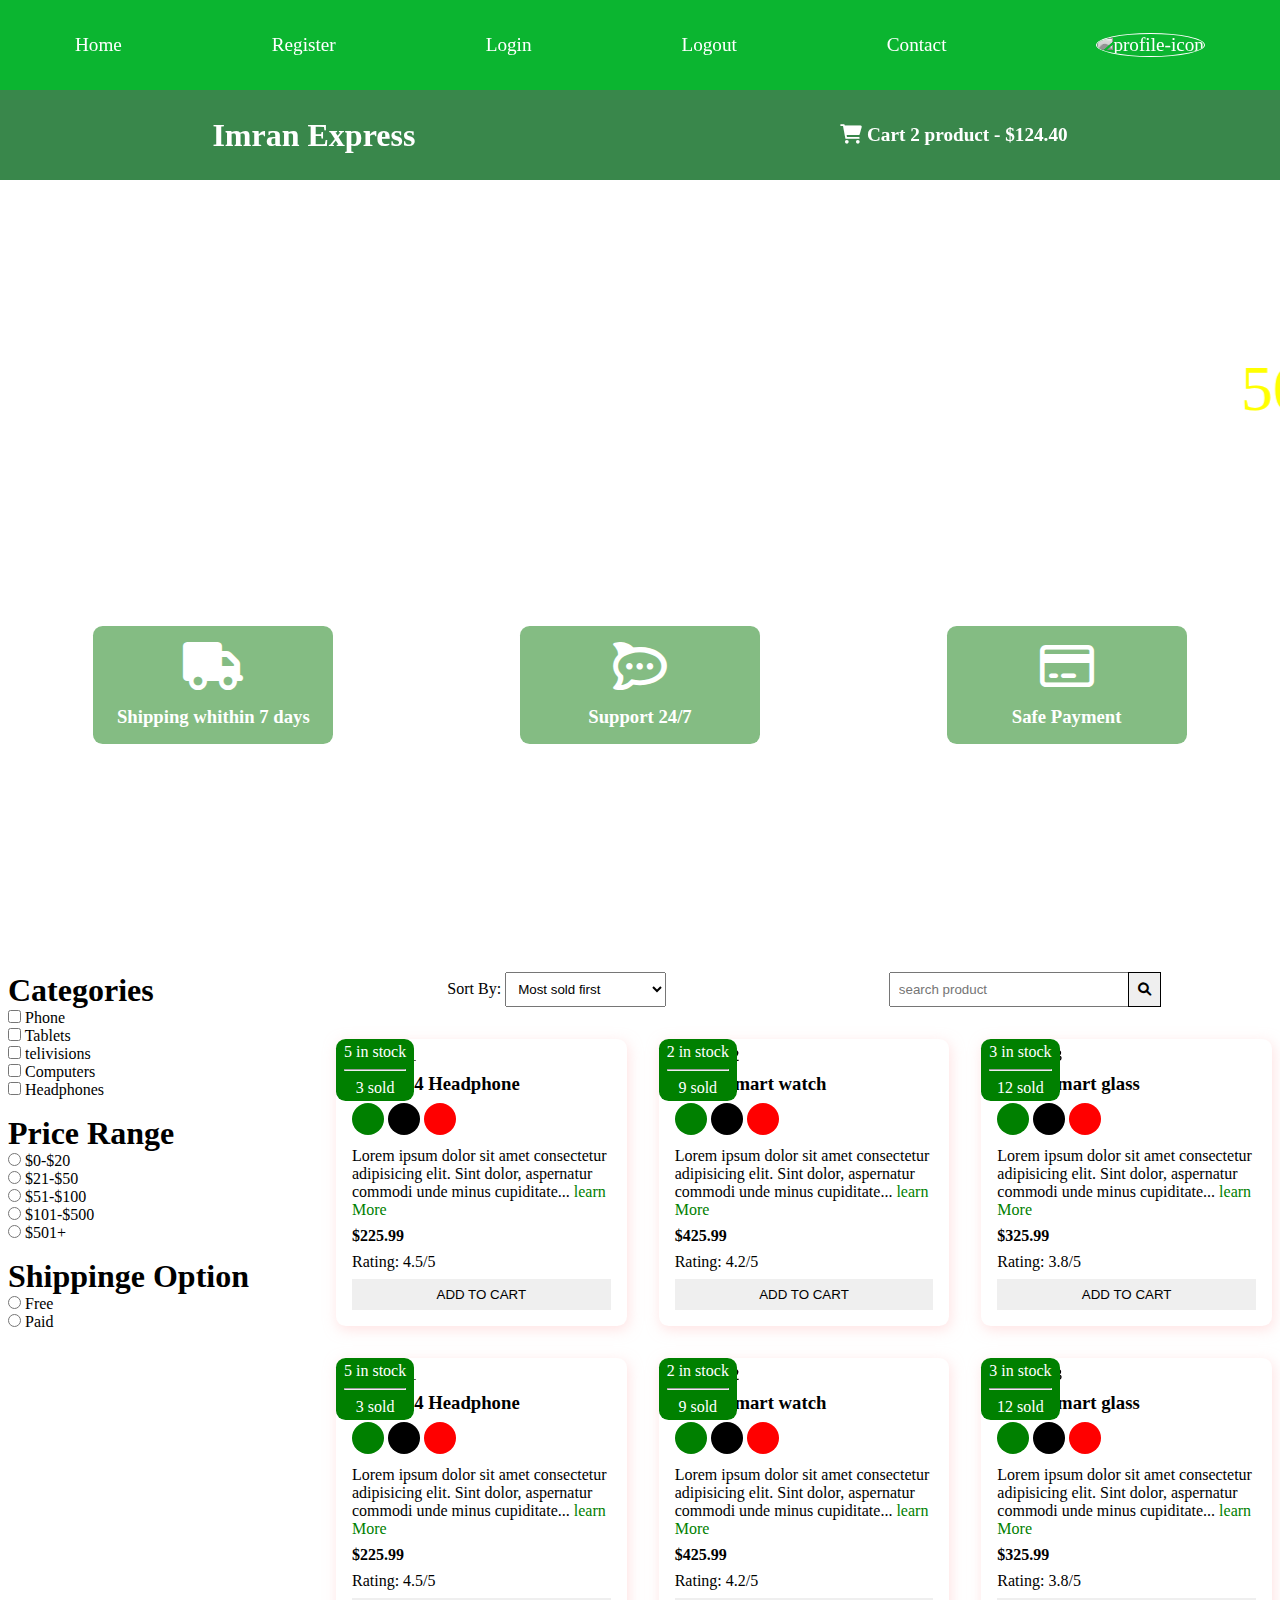
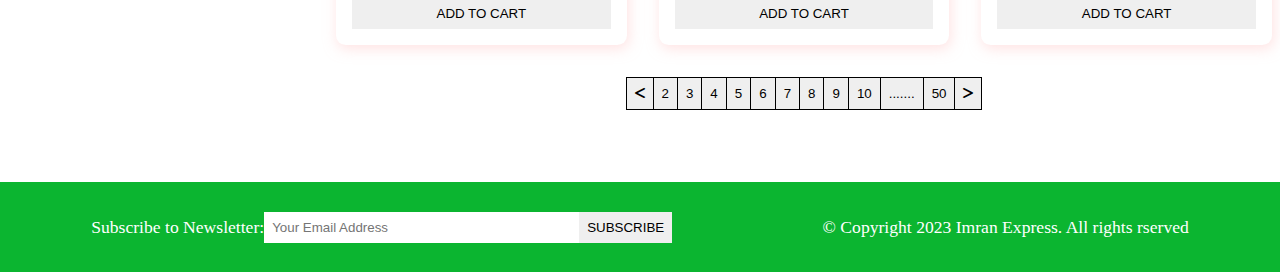
==== index.html @ 1749a285 "Add files via upload" ====
<!DOCTYPE html>
<html lang="en">
<head>
    <meta charset="UTF-8">
    <meta name="viewport" content="width=device-width, initial-scale=1.0">
    <meta name="description" content="this is an Ecommerce project for making Imran express">
    <title>Ecommerce-project</title>
    <!--for font awesome cdn -->
    <link rel="stylesheet" href="https://cdnjs.cloudflare.com/ajax/libs/font-awesome/6.0.0/css/all.min.css" integrity="sha512-9usAa10IRO0HhonpyAIVpjrylPvoDwiPUiKdWk5t3PyolY1cOd4DSE0Ga+ri4AuTroPR5aQvXU9xC6qOPnzFeg==" crossorigin="anonymous" referrerpolicy="no-referrer" />

    <link rel="stylesheet" href="style.css">
</head>
<body>
   <!-- navbar starts here -->
   <i class="fas fa-bars fa-2x"
    id="menu-icon"></i>
   <nav id="menu" class="hidden">
     <ul class="nav-upper flex-space-around">
        <li class="nav__list">
            <a href="indext.html" 
            class="nav__link">Home</a>
        </li>
        <li class="nav__list">
            <a href="register.html" 
            class="nav__link">Register</a>
        </li>
        <li class="nav__list">
            <a href="login.html" 
            class="nav__link">Login</a>
        </li>
        <li class="nav__list">
            <a href="indext.html" 
            class="nav__link">Logout</a>
        </li>
        <li class="nav__list">
            <a href="contact.html" 
            class="nav__link">Contact</a>
        </li>
        <li class="nav__list">
            <a href="profile.html" 
                 class="nav__link">
                 <img class="profile-icon" src="image/profile.jpg" 
                 alt="profile-icon">
             </a>
        </li>
     </ul>
     <ul class="nav-lower flex-space-around">
        <li class="nav__list">
          <a href="indext.html" class="nav__brand 
          nav__link">Imran Express</a>
        </li>
        <li class="nav__list">
            <a href="card.html" class="nav__link">
                <span><i class="fa-solid fa-cart-shopping"></i> </span>
                Cart 2 product - $124.40
            </a>
        </li>
     </ul>
   </nav>
   <!-- navbar ends here -->

   <!-- header starts here -->
   <header class="header">
    <div class="banner flex-space-around">
        <marquee class="banner__title" behavior=""direction="">50% Sales going on</marquee>
        <div class="features flex-space-around">
            <article class="feature flex-center">
              <i class="fa-solid fa-truck feature__icon"></i>
              <h3>Shipping whithin 7 days </h3>
            </article>
            <article class="feature flex-center">
                <i class="fa-brands fa-rocketchat feature__icon"></i>
                <h3>Support 24/7 </h3>
              </article>
              <article class="feature flex-center">
                <i class="fa-regular fa-credit-card feature__icon"></i>
                <h3>Safe Payment </h3>
              </article>
        </div>  
    </div>
   </header>

   <!-- header ends here -->

   <main class="flex-center">
    <div class="sidebar">
        <section class="categories-section">
            <h3 class="section-title">Categories</h3>
            <ul class="list">
                <li class="list__item">
                    <label for="phone">
                        <input 
                        type="checkbox"
                        name="phone"
                        id="phone" 
                        value="phone">
                        Phone
                    </label>
                </li>
                 <li class="list__item">
                    <label for="tablets">
                        <input type="checkbox"
                        name="tablets"
                        id="tablets"
                         value="tablets">
                        Tablets
                    </label>
                </li>
                <li class="list__item">
                    <label for="telivisions">
                        <input type="checkbox"
                        name="telivisions"
                        id="telivisions"
                         value="telivisions">
                        telivisions
                    </label>
                </li>
                <li class="list__item">
                    <label for="computers">
                        <input type="checkbox"
                        name="computers"
                        id="computers"
                         value="computers">
                        Computers
                    </label>
                </li>
                <li class="list__item">
                    <label for="headphones">
                        <input type="checkbox"
                        name="headphones"
                        id="headphones"
                         value="headphones">
                        Headphones
                    </label>
                </li>
            </ul>
        </section>
        <section class="price-section">
            <h3 class="section-title">Price Range</h3>
            <ul class="list">
                <li class="list__item">
                    <label for="price1">
                        <input 
                        type="radio"
                        name="price1"
                        id="price1" 
                        value="[0,20]">
                        $0-$20
                    </label>
                </li>
                <li class="list__item">
                    <label for="price2">
                        <input 
                        type="radio"
                        name="price2"
                        id="price2" 
                        value="[21,50]">
                        $21-$50
                    </label>
                </li>
                <li class="list__item">
                    <label for="price3">
                        <input 
                        type="radio"
                        name="price3"
                        id="price3" 
                        value="[51,100]">
                        $51-$100
                    </label>
                </li>
                <li class="list__item">
                    <label for="price4">
                        <input 
                        type="radio"
                        name="price4"
                        id="price4" 
                        value="[101,500]">
                        $101-$500
                    </label>
                </li>
                <li class="list__item">
                    <label for="price5">
                        <input 
                        type="radio"
                        name="price5"
                        id="price5" 
                        value="[501+]">
                        $501+
                    </label>
                </li>
            </ul>
        </section>

        <section class="shippinge-section">
            <h3 class="section-title">Shippinge Option</h3>
            <ul class="list">
                <li class="list__item">
                    <label for="free">
                        <input 
                        type="radio"
                        name="shippinge"
                        id="free" 
                        value="free">
                        Free
                    </label>
                </li>
                <li class="list__item">
                    <label for="paid">
                        <input 
                        type="radio"
                        name="shippinge"
                        id="paid" 
                        value="paid">
                        Paid
                    </label>
                </li>
            </ul>
        </section>
    </div>
    <div class="main-content">
        <section class="actions flex-space-around">
            <div class="actions__sort">
                <label for="sort">Sort By:</label>
                <select name="sort" id="sort">
                    <option value="sold">Most sold first</option>
                    <option value="rating">Most ratad first</option>
                    <option value="price">Cheapest first</option>
                    <option value="arrival">Newest first</option>
                    <option value="discount">Biggest discount first</option>
                </select>
            </div>
            <div class="actions__search">
                <input type="" placeholder="search product">
                <button class="btn">
                    <i class="fa-sharp fa-solid 
                    fa-magnifying-glass"></i>
                </button>
            </div>
        </section>

        <!-- product section starts here -->
        <section class="products">
            <article class="product card">
                <div class="bagde">
                    <span>5 in stock</span>
                    <hr class="hr-design"/>
                    <span> 3 sold</span>
                </div>
                <img class="product__img" src="image/product1.jpg" alt="product1">
                <div class="product__body">
                    <h3 class="product__name">
                        Sony V-4 Headphone
                    </h3>
                    <p>
                        <span class="dot green"></span>
                        <span class="dot black"></span>
                        <span class="dot red"></span>
                    </p>
                    <p class="product__description">
                        Lorem ipsum dolor sit amet consectetur adipisicing elit.
                         Sint dolor, aspernatur commodi unde minus cupiditate... <a href="/product.html" class="learn-more">learn More</a>
                    </p>
                    <h4 class="product__price">
                        $225.99
                    </h4>
                    <p class="product__rating">
                        Rating: 4.5/5
                    </p>
                    <button class="btn product__btn">Add to cart</button>
                </div>
            </article>

            <article class="product card">
                <div class="bagde">
                    <span>2 in stock</span>
                    <hr class="hr-design"/>
                    <span> 9 sold</span>
                </div>
                <img class="product__img" src="image/product2.jpg" alt="product2">
                <div class="product__body">
                    <h3 class="product__name">
                        Apple smart watch
                    </h3>
                    <p>
                        <span class="dot green"></span>
                        <span class="dot black"></span>
                        <span class="dot red"></span>
                    </p>
                    <p class="product__description">
                        Lorem ipsum dolor sit amet consectetur adipisicing elit.
                         Sint dolor, aspernatur commodi unde minus cupiditate... <a href="/product.html" class="learn-more">learn More</a>
                    </p>
                    <h4 class="product__price">
                        $425.99
                    </h4>
                    <p class="product__rating">
                        Rating: 4.2/5
                    </p>
                    <button class="btn product__btn">Add to cart</button>
                </div>
            </article>

            <article class="product card">
                <div class="bagde">
                    <span>3 in stock</span>
                    <hr class="hr-design"/>
                    <span> 12 sold</span>
                </div>
                <img class="product__img" src="image/product3.jpg" alt="product3">
                <div class="product__body">
                    <h3 class="product__name">
                        Apple smart glass
                    </h3>
                    <p>
                        <span class="dot green"></span>
                        <span class="dot black"></span>
                        <span class="dot red"></span>
                    </p>
                    <p class="product__description">
                        Lorem ipsum dolor sit amet consectetur adipisicing elit.
                         Sint dolor, aspernatur commodi unde minus cupiditate... <a href="/product.html" class="learn-more">learn More</a>
                    </p>
                    <h4 class="product__price">
                        $325.99
                    </h4>
                    <p class="product__rating">
                        Rating: 3.8/5
                    </p>
                    <button class="btn product__btn">Add to cart</button>
                </div>
            </article>

            <article class="product card">
                <div class="bagde">
                    <span>5 in stock</span>
                    <hr class="hr-design"/>
                    <span> 3 sold</span>
                </div>
                <img class="product__img" src="image/product1.jpg" alt="product1">
                <div class="product__body">
                    <h3 class="product__name">
                        Sony V-4 Headphone
                    </h3>
                    <p>
                        <span class="dot green"></span>
                        <span class="dot black"></span>
                        <span class="dot red"></span>
                    </p>
                    <p class="product__description">
                        Lorem ipsum dolor sit amet consectetur adipisicing elit.
                         Sint dolor, aspernatur commodi unde minus cupiditate... <a href="/product.html" class="learn-more">learn More</a>
                    </p>
                    <h4 class="product__price">
                        $225.99
                    </h4>
                    <p class="product__rating">
                        Rating: 4.5/5
                    </p>
                    <button class="btn product__btn">Add to cart</button>
                </div>
            </article>

            <article class="product card">
                <div class="bagde">
                    <span>2 in stock</span>
                    <hr class="hr-design"/>
                    <span> 9 sold</span>
                </div>
                <img class="product__img" src="image/product2.jpg" alt="product2">
                <div class="product__body">
                    <h3 class="product__name">
                        Apple smart watch
                    </h3>
                    <p>
                        <span class="dot green"></span>
                        <span class="dot black"></span>
                        <span class="dot red"></span>
                    </p>
                    <p class="product__description">
                        Lorem ipsum dolor sit amet consectetur adipisicing elit.
                         Sint dolor, aspernatur commodi unde minus cupiditate... <a href="/product.html" class="learn-more">learn More</a>
                    </p>
                    <h4 class="product__price">
                        $425.99
                    </h4>
                    <p class="product__rating">
                        Rating: 4.2/5
                    </p>
                    <button class="btn product__btn">Add to cart</button>
                </div>
            </article>

            <article class="product card">
                <div class="bagde">
                    <span>3 in stock</span>
                    <hr class="hr-design"/>
                    <span> 12 sold</span>
                </div>
                <img class="product__img" src="image/product3.jpg" alt="product3">
                <div class="product__body">
                    <h3 class="product__name">
                        Apple smart glass
                    </h3>
                    <p>
                        <span class="dot green"></span>
                        <span class="dot black"></span>
                        <span class="dot red"></span>
                    </p>
                    <p class="product__description">
                        Lorem ipsum dolor sit amet consectetur adipisicing elit.
                         Sint dolor, aspernatur commodi unde minus cupiditate... <a href="/product.html" class="learn-more">learn More</a>
                    </p>
                    <h4 class="product__price">
                        $325.99
                    </h4>
                    <p class="product__rating">
                        Rating: 3.8/5
                    </p>
                    <button class="btn product__btn">Add to cart</button>
                </div>
            </article>
        </section>  

        <div class="pagination">
            <button class="btn pagination__btn">
                <i class="fas fa-less-than"></i>
            </button>
            <button class="btn pagination__btn">2</button>
            <button class="btn pagination__btn">3</button>
            <button class="btn pagination__btn">4</button>
            <button class="btn pagination__btn">5</button>
            <button class="btn pagination__btn">6</button>
            <button class="btn pagination__btn">7</button>
            <button class="btn pagination__btn">8</button>
            <button class="btn pagination__btn">9</button>
            <button class="btn pagination__btn">10</button>
            <button class="btn pagination__btn">.......</button>
            <button class="btn pagination__btn">50</button>
            <button class="btn pagination__btn">
                <i class="fas fa-greater-than"></i>
            </button>
        </div>


        <!-- product section ends here -->
    </div>
   </main>

   <!-- footer starts here -->
   <footer class="footer flex-space-around">
    <div class="flex-space-around">
        <label for="subscribe">Subscribe to Newsletter:</label>
        <input type="email" id="subscribe" name="subscribe" class="footer__input" placeholder="Your Email Address">
        <button class="btn btn-subscribe">subscribe</button>
    </div>
    <div>
        <p>&copy; Copyright 2023 Imran Express. All rights rserved</p>
    </div>
   </footer>
   <script src="sripts/index.js"></script>
   <!-- footer ends here -->
</body>
</html>
---- style.css ----
/* reset code and common code starts here */
:root {
    --primary-color: rgb(11, 181, 48);
    --secondary-color: rgba(36, 122, 55,0.9);
    --padding: 0.5rem;
    --transition: all 0.3s;
    --border-radius: 0.6rem;
    --box-shadow: 0.1rem 0.2rem 0.8rem rgba(255, 202, 202, 0.5);
}
*{
    box-sizing: border-box;
    margin: 0;
    padding: 0;
    list-style-type: none;
    outline: none;
    text-decoration: none;
}
html {
scroll-behavior: smooth;
}
img {
    width: 100%;
    height: auto;
}

.flex-center {
    display: flex;
    justify-content: center;
    align-items: center;
}

.flex-space-around {
    display: flex;
    justify-content: space-around;
    align-items: center;
}

.btn {
    border: none;
    padding: var(--padding);
    cursor: pointer;
    text-transform: uppercase;
    transform: var(--transition);
    
}

.btn:hover {
    background: var(--secondary-color);
}

.card{
    box-shadow: var(--box-shadow);
    border-radius: var(--border-radius);
    transition: var(--transition);
    padding: var(--padding);
}

.card:hover{
    box-shadow: 0.1rem 0.2rem 0.8rem rgba(205, 202, 202, 1);
    
}

.hr-design{
    margin: 0.5rem 0;
}

.dot{
    height: 2rem;
    width: 2rem;
    border-radius: 50%; 
    display: inline-block;
}

.red{
    background: red;
}

.green{
    background: green;
}

.black{
    background: black;
}

.text-center {
    text-align: center;
}

.section-title {
    font-size: 2rem;
}

/* reset code and common code ends here */


/* navbar starts here */
#menu-icon{
    display: none;
}

nav {
    font-family: fantasy ;
    font-size: 1.2rem;

    position: sticky;
    top: 0;
    left: 0;
    z-index: 100;
}
.nav-upper{
    min-height: 10vh;
    background: var(--primary-color);
    padding: 1rem 0;
}

.nav__list{
    transition: var(--transition);
}

.nav__list:hover{
    text-decoration: overline;
    color: black;
}

.nav__link{
    color: white;
    transition: var(--transition);
}

.nav__link:hover{
background: black;
}

.profile-icon{
    width: 3rem;
    height: 3rem;
    border-radius: 50%;
    border: white 1px solid;
    filter: saturate(0);
    transition: var(--transition);
}

.profile-icon:hover{
    filter: saturate(1);
}

.nav-lower{
    min-height: 10vh;
    background: var(--secondary-color);
    font-weight: bolder;
}

.nav__brand{
    font-size: 2rem;
}

/* navbar ends here */
/* header starts here */
.header{
    padding: 4rem 0;
    height: 80vh;
    background: url(image/banner.jpg) no-repeat center;
    background-attachment: fixed;
    background-size: cover;
}

/* header ends here */

/* main starts here */
main{
    padding: 4rem 0;
    min-height: 80vh;
}

.sidebar{
flex: 1;
padding: var(--padding);
display: flex;
flex-direction: column;
justify-content: center;
gap: 1rem;
align-self: flex-start;
}

.main-content{
flex: 3;
padding: var(--padding);
}

.actions__sort select {
    padding: var(--padding);

}

.actions__search input {
    padding: var(--padding);
    width: 15rem;
}

.actions__search button{
    margin-left: -0.3rem;
    border: 1px solid ;
    padding: 0.55rem;
}


.products{
   display: grid;
   grid-template-columns: repeat(3, minmax(0, 1fr)); 
   gap: 2rem;
   padding: 2rem 0;
}

.product{
position: relative;
}

.bagde{
    position: absolute;
    top: 0;
    left: 0;
    background: green;
    color: white;
    padding: 4px 8px;
    text-align: center;
    border-radius: var(--border-radius);
    z-index: 10;
}

.product__img { 
width: 100%;
height: 15rem;
filter: saturate(0);
transition: var(--transition);

}

.product__img:hover{ 
 filter: saturate(1);
 }

 .product__body{
    padding: var(--padding);
    display: flex;
    flex-direction: column ;
    gap: 0.5rem;
 }

 .learn-more{
    color: green;
 }

 /* pagination starts here */
    .pagination{
        display: flex;
        justify-content: center;
        align-items: center;
    }

    .pagination__btn{
        border-width: 1px 1px 1px 0;
        border-style: solid;
    }

    .pagination__btn:first-child{
        border-width: 1px 1px 1px 1px;
        border-style: solid;
    }
 /* pagination ends here */

 /* product details starts here */
    .product__tetails-left{
        flex: 1;
    }

    .product__tetails-left img{
        width: 20rem;
        height: 30rem;
    }

    .product__tetails-right{
        flex: 1;
        display: flex;
        flex-direction: column;
        gap: 0.5rem;
    }
 /* product details ends here */

 /* card design starts here */

 .cart{
    padding: var(--padding);
    gap: 1rem;
 }
.cart .card {
        margin-bottom: 1rem;
    }
.cart__items{
    flex: 1;
}

.cart__items-action{
    margin-top: 1rem;
    display: flex;
    justify-content: space-between;
    align-items: center;
}

.cart__item input{
    flex: 0.1;
}

.cart__item-img {
    flex: 0.2;
    width: 15rem;
    height: 10rem;
}

.cart__item-description {
    flex: 0.4;
}

.cart__item-shipping {
    margin-top: 0.5rem;
    color: red;
}
.cart__item-actions {
    flex: 0.2;
    display: flex;
    flex-direction: column;
    justify-content: center ;
    gap: 1rem;
}

.cart__payment{
flex: 1;
}

.cart__payment-summary > div{
display: flex;
justify-content: space-between;
align-items: center;
margin: 1rem;
}

.cart__payment-btn {
    width: 100%;
}

.cart__payment-methods h2 {
    text-align: center;
    margin-bottom: 1rem;
}

.cart__payment-methods > div {
    display: flex;
    justify-content: center;
    align-items: center;
    gap: 1rem;
} 




 /* card design ends here */

/* register and login starts here */

.register, .Login {
display: flex;
flex-direction: column;
justify-content: center;
align-items: center;
gap: 3rem;
min-height: 60vh;
}

.register .card, .Login .card {
    width: 45rem;
}

.form {
    flex: 1;
    display: flex;
    flex-direction: column;
    gap: 1rem;
}

.form-control label {
    flex: 0.1;
    text-align: left;
}

.form-control input , textarea {
    flex: 0.9;
    padding: var(--padding);
    border: 1px solid;
}

.form-control textarea {
    resize: none;
    height: 12vh;
}

.form-btn-field {
    border-radius: var(--border-radius);
}

.contact-btn {
    width: 30%;
}


/* register and login ends here */

/* profile section starts here */
.profile {
    flex-direction: column;
    gap: 3rem;
}

.profile .card {
    padding: var(--padding);
    width: 30rem;
    flex-direction: column;
    gap: 1rem;
}
.profile__img {
  width: 15vw;
  border-radius: 50%;
  border: 1px solid;
  
}

.profile__buttons button {
    background-color: transparent;
} 

/* profile section ends here */

/* contact starts here */
.contact-section {
    min-height: 52vh;
}

.contact-container {
    margin-top: 5rem;
   
}

.contact-address {
    flex: 1;
    gap: 2rem;
    flex-direction: column;
}

.contact__map {
   width: 80%; 
}

/* contact ends here */


/* main ends here */

/* footer starts here */
.footer{
    padding: 1rem;
    background: var(--primary-color);
    min-height: 10vh;
    color: white;
    font-size: 1.1rem;
}
.banner{
    width: 100%;
    height: 100%;
    flex-direction: column;
}

.banner__title{
    font-size: 4rem;
    color: yellow;
    padding: 1rem;
    border-radius: var(--border-radius);

}

.features {
    width: 100%;
}

.feature{
    background: rgba(80, 160, 78, 0.7);
    color: white;
    border-radius: var(--border-radius);
    padding: 1rem;
    width: 15rem;
    flex-direction: column;
    gap: 1rem;
}

.feature__icon{
    font-size: 3rem;
}

.btn-subscribe {
    margin-left: -5px;
}

.footer__input {
    border: none;
    padding: var(--padding);
    width: 20rem;
}

/* footer ends here */

/* responsive starts here */

@media (max-width: 992px) {
   .flex-space-around {
    flex-direction: column;
    gap: 1rem;
    padding: 1rem 0;
   }

   #menu-icon{
    display: block;
    text-align: center;
    margin: 1rem 0;
    cursor: pointer;
   }
   .hidden { display: none;}
   .header{
    height: 100vh;
   }

   .products{
    grid-template-columns: repeat(2, minmax(0, 1fr));
   }

   .cart__items, .cart__payment {
    width: 90%;
   }

   .form, .form-control {
    width: 100%;
   }

   .form-control input, textarea{
   width: 80%;
   }

   .contact-address {
    width: 100%;
   }

   .register .card, .Login .card {
    width: 90%;
   }
   
   

}

@media (max-width: 768px) {
.flex-center{
flex-direction: column;
gap: 1rem;
padding: 1rem 0;
}

.products{
  grid-template-columns: repeat(1, minmax(0, 1fr));
 }

 .product-details{
    grid-template-columns: repeat(1, minmax(0, 1fr));
   }
       
    
}

@media (max-width: 600px) {
    
}




/* responsive ends here */
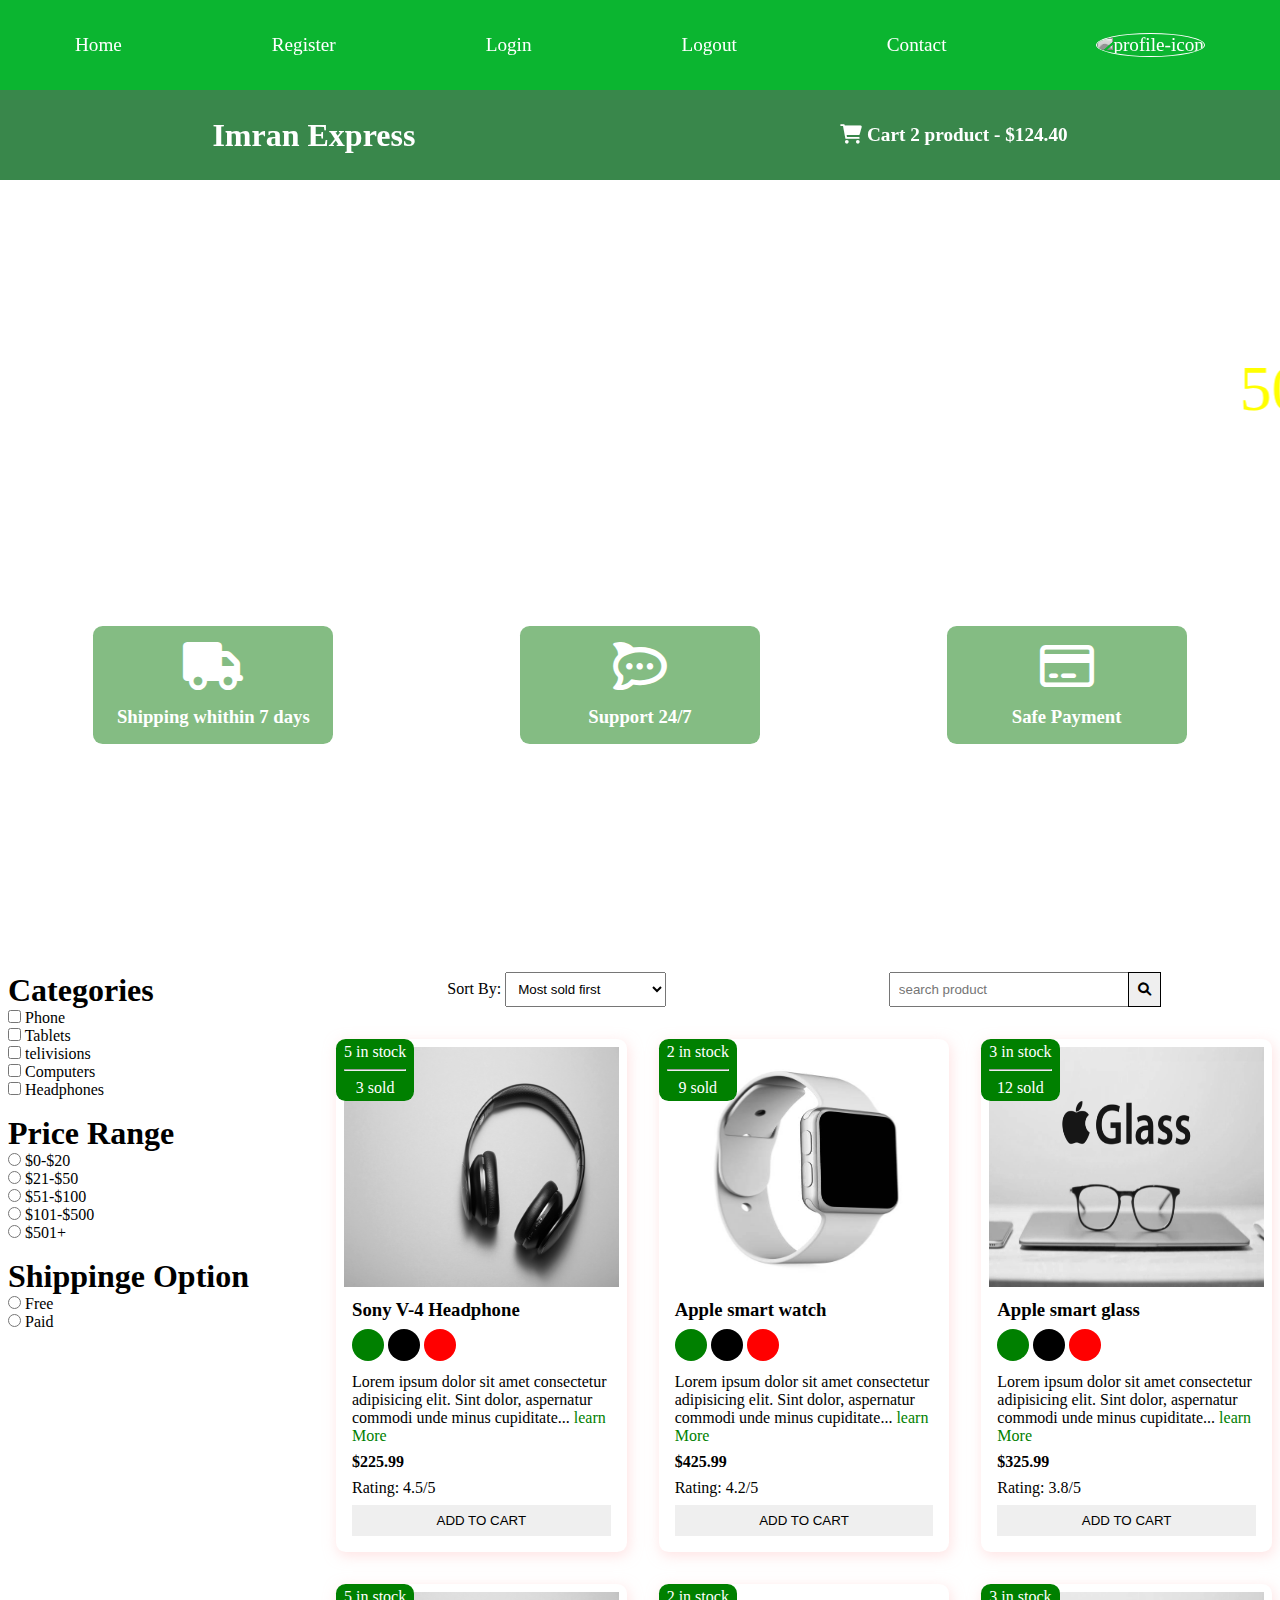
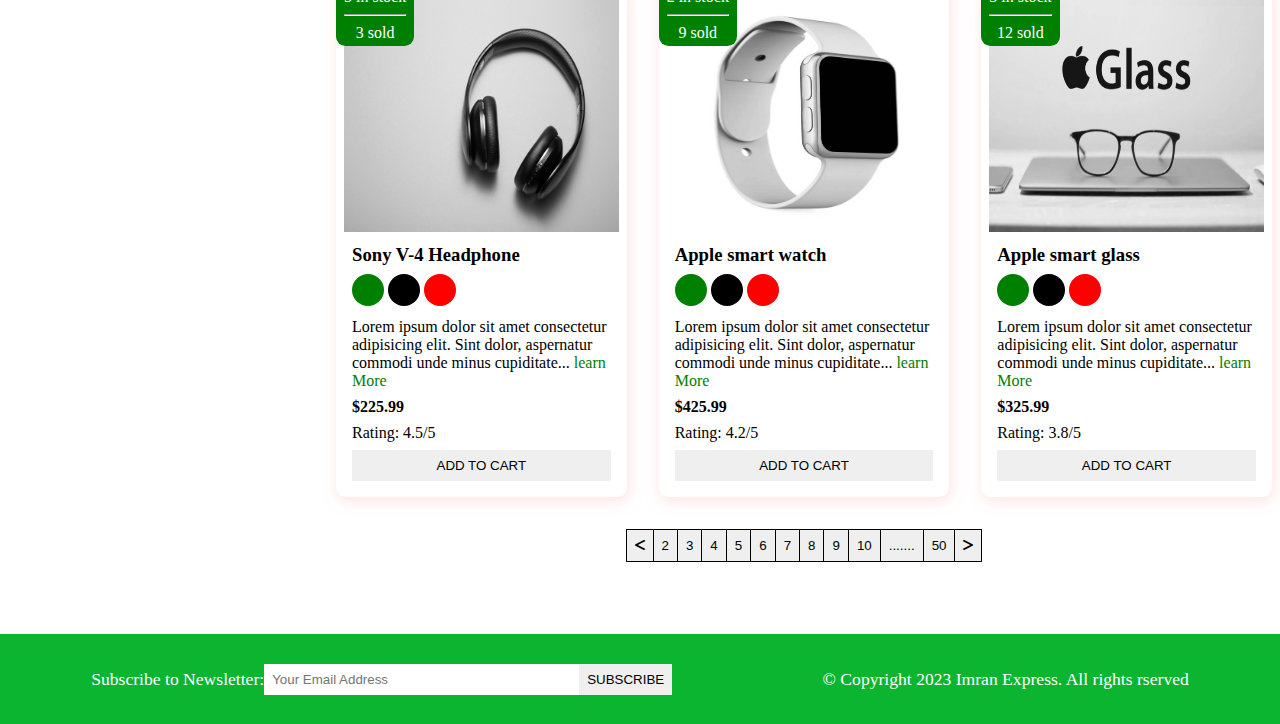
==== commit 02e804fc: "Update index.html" ====
--- a/index.html
+++ b/index.html
@@ -246,7 +246,7 @@
                     <hr class="hr-design"/>
                     <span> 3 sold</span>
                 </div>
-                <img class="product__img" src="image/product1.jpg" alt="product1">
+                <img class="product__img" src="product1.jpg" alt="product1">
                 <div class="product__body">
                     <h3 class="product__name">
                         Sony V-4 Headphone
@@ -276,7 +276,7 @@
                     <hr class="hr-design"/>
                     <span> 9 sold</span>
                 </div>
-                <img class="product__img" src="image/product2.jpg" alt="product2">
+                <img class="product__img" src="product2.jpg" alt="product2">
                 <div class="product__body">
                     <h3 class="product__name">
                         Apple smart watch
@@ -306,7 +306,7 @@
                     <hr class="hr-design"/>
                     <span> 12 sold</span>
                 </div>
-                <img class="product__img" src="image/product3.jpg" alt="product3">
+                <img class="product__img" src="product3.jpg" alt="product3">
                 <div class="product__body">
                     <h3 class="product__name">
                         Apple smart glass
@@ -336,7 +336,7 @@
                     <hr class="hr-design"/>
                     <span> 3 sold</span>
                 </div>
-                <img class="product__img" src="image/product1.jpg" alt="product1">
+                <img class="product__img" src="product1.jpg" alt="product1">
                 <div class="product__body">
                     <h3 class="product__name">
                         Sony V-4 Headphone
@@ -366,7 +366,7 @@
                     <hr class="hr-design"/>
                     <span> 9 sold</span>
                 </div>
-                <img class="product__img" src="image/product2.jpg" alt="product2">
+                <img class="product__img" src="product2.jpg" alt="product2">
                 <div class="product__body">
                     <h3 class="product__name">
                         Apple smart watch
@@ -396,7 +396,7 @@
                     <hr class="hr-design"/>
                     <span> 12 sold</span>
                 </div>
-                <img class="product__img" src="image/product3.jpg" alt="product3">
+                <img class="product__img" src="product3.jpg" alt="product3">
                 <div class="product__body">
                     <h3 class="product__name">
                         Apple smart glass
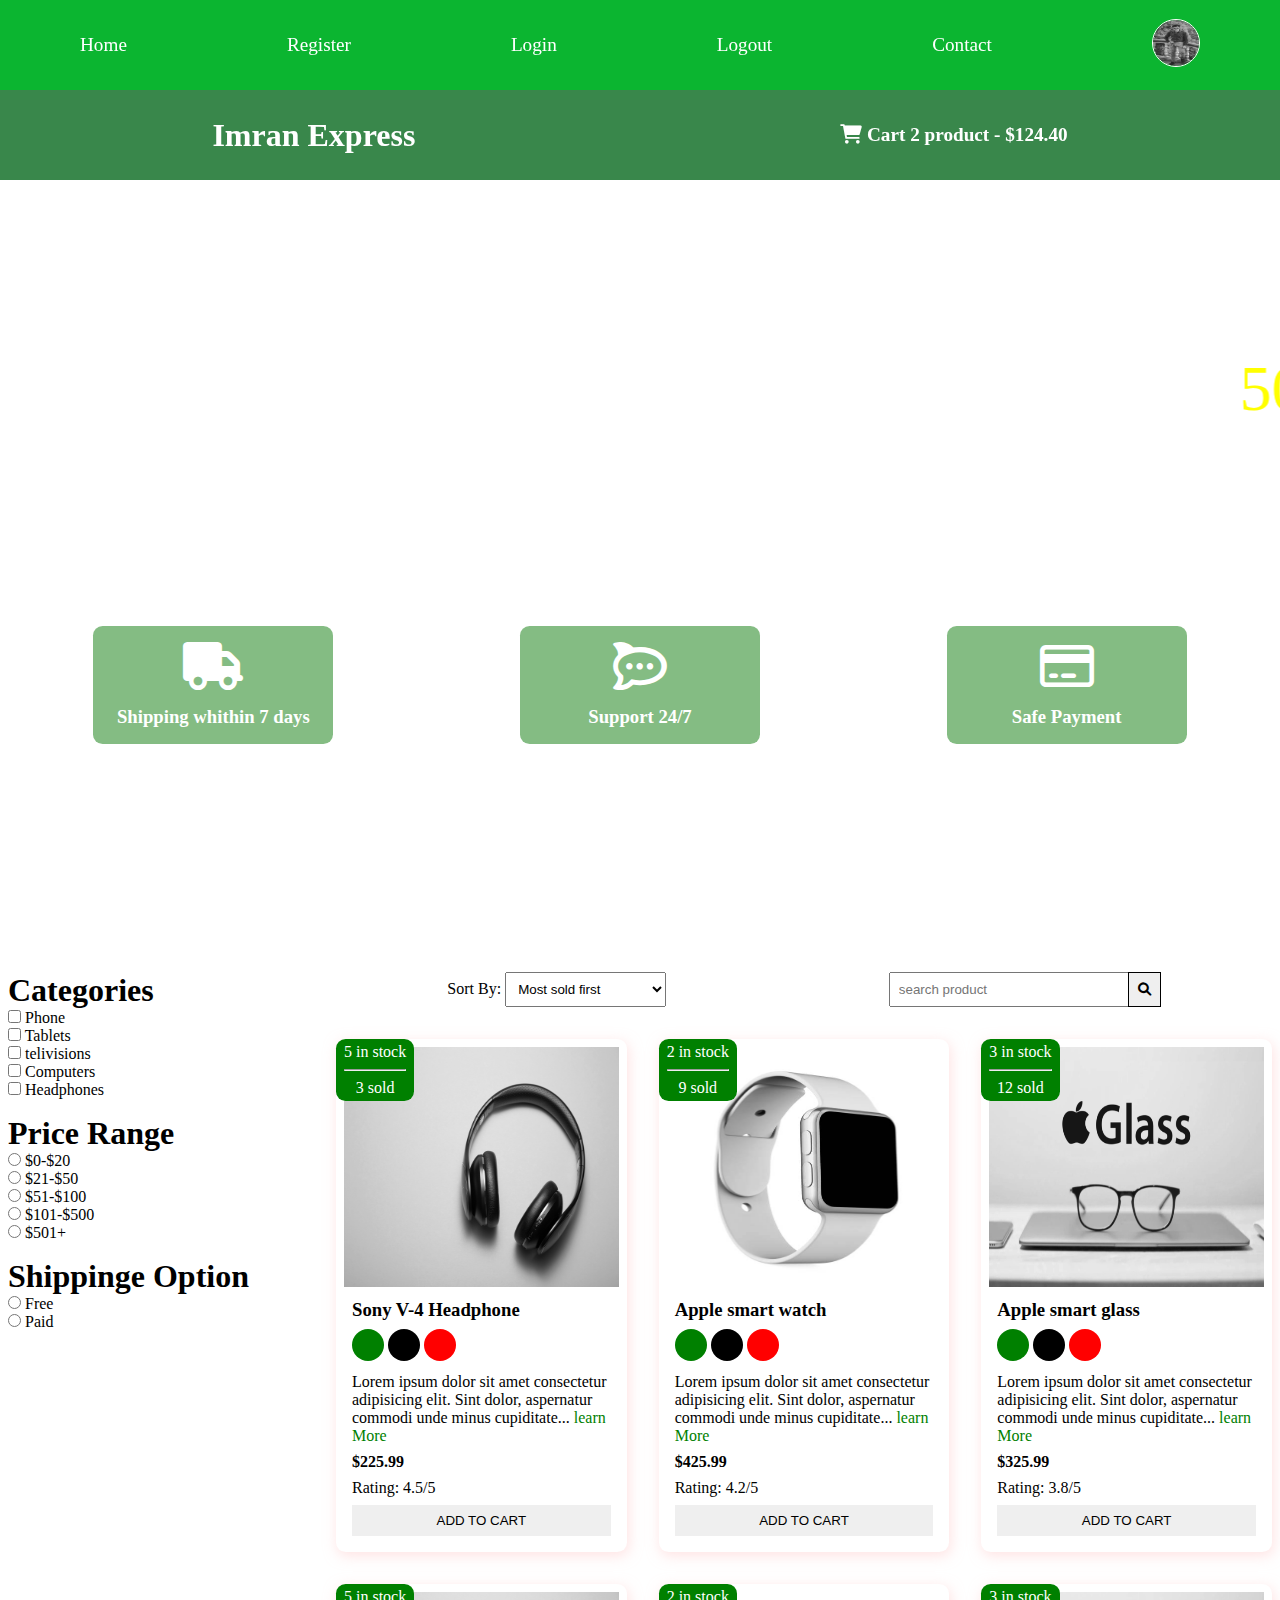
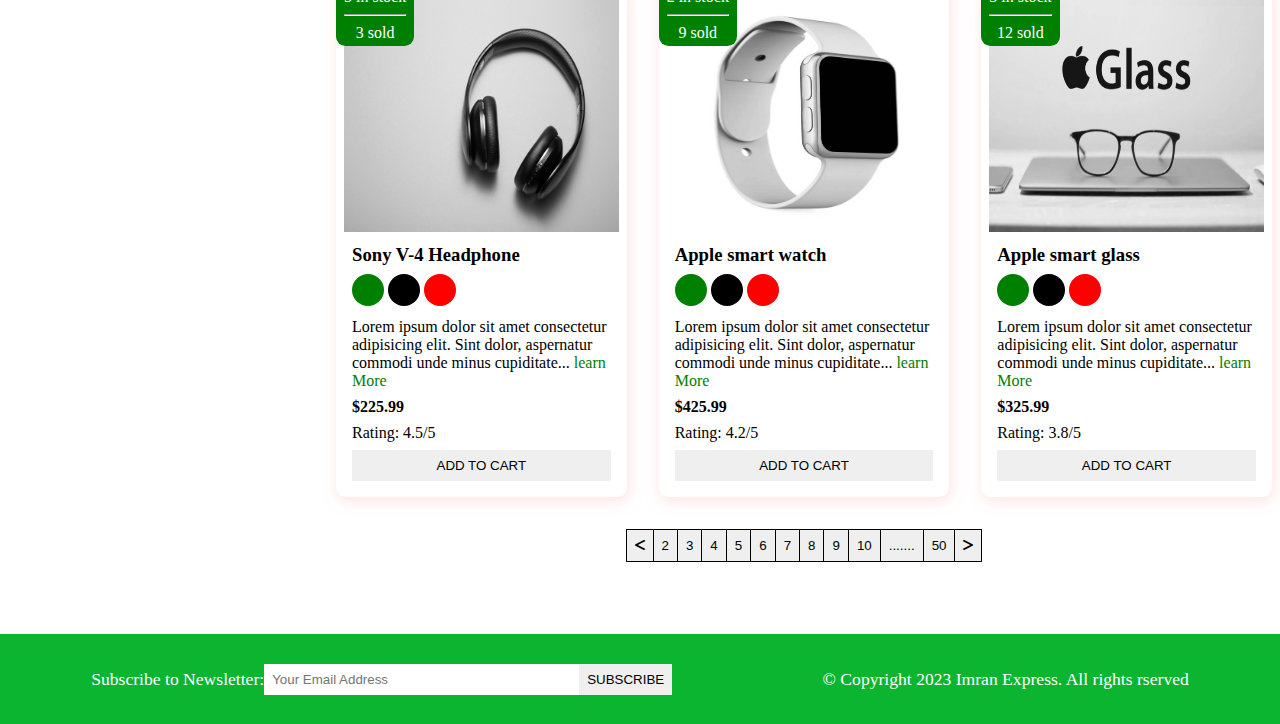
==== commit 5861f0a5: "Update index.html" ====
--- a/index.html
+++ b/index.html
@@ -39,7 +39,7 @@
         <li class="nav__list">
             <a href="profile.html" 
                  class="nav__link">
-                 <img class="profile-icon" src="image/profile.jpg" 
+                 <img class="profile-icon" src="profile.jpg" 
                  alt="profile-icon">
              </a>
         </li>
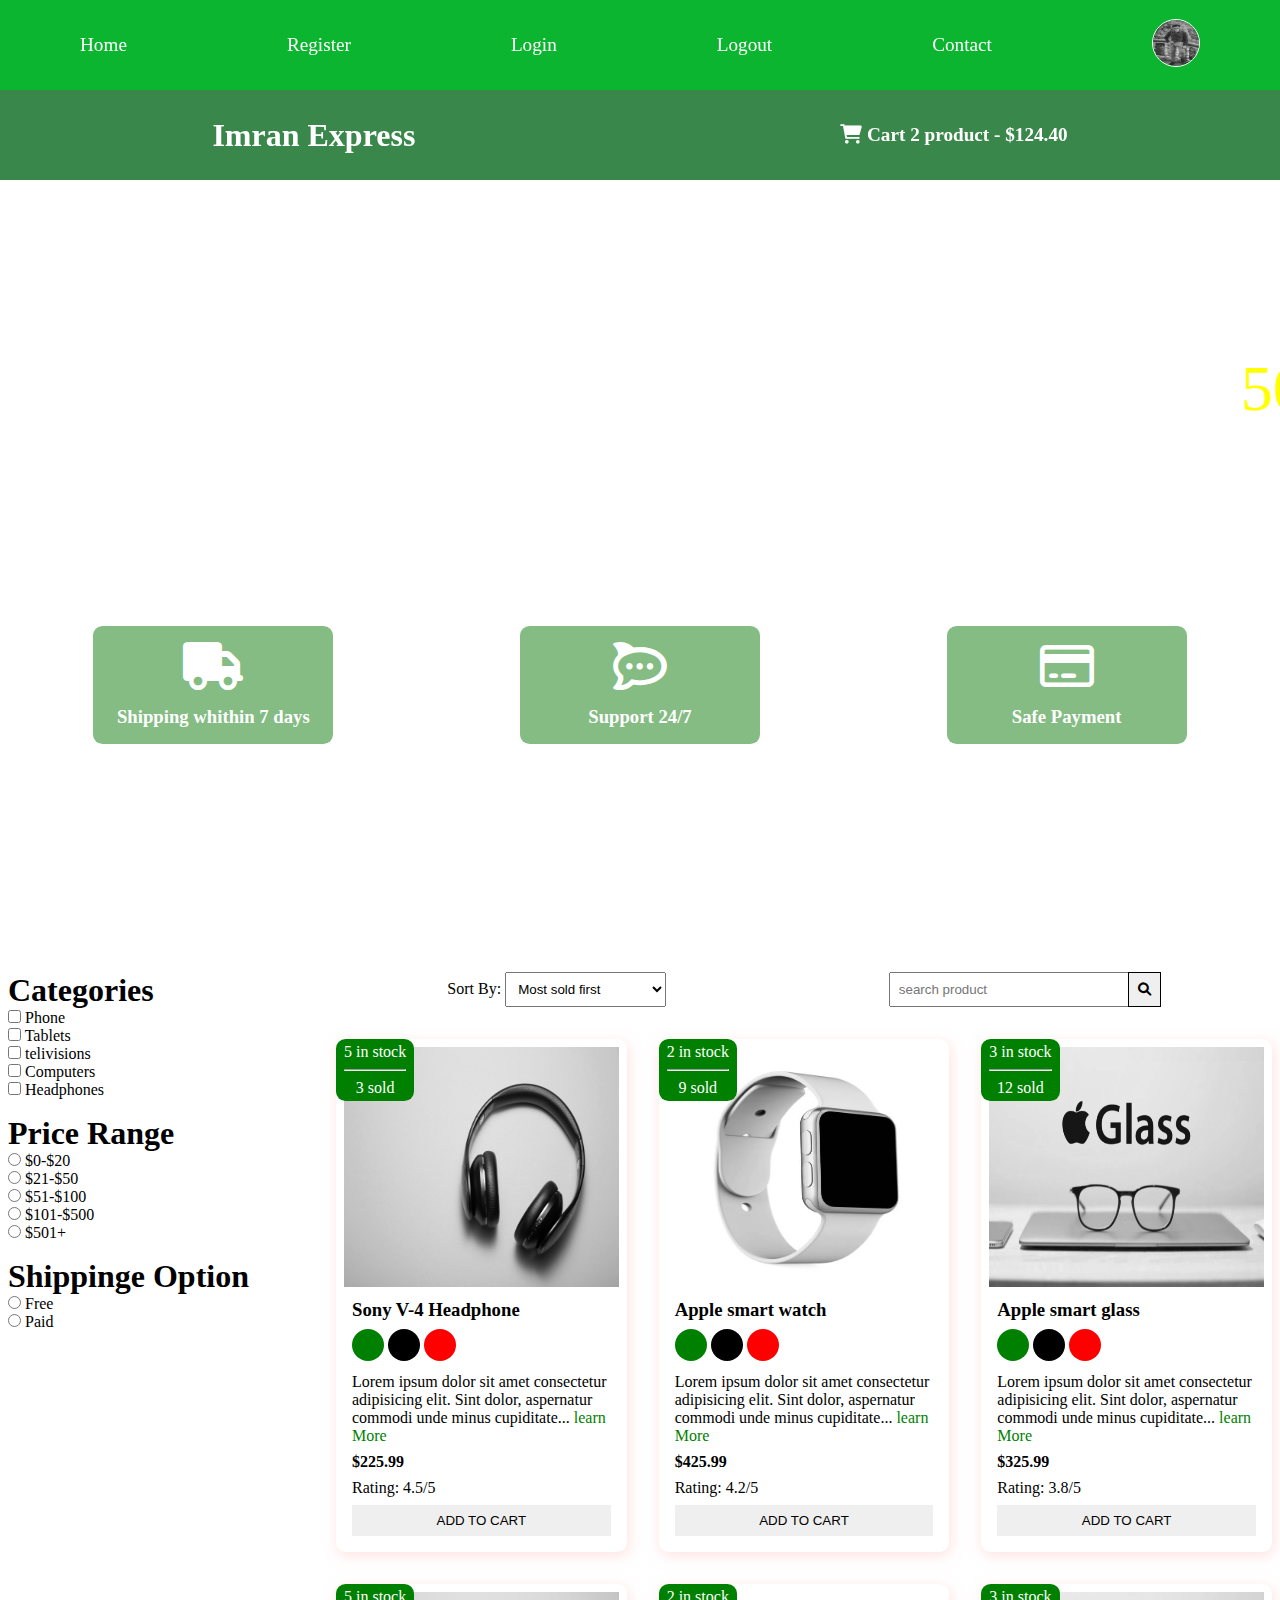
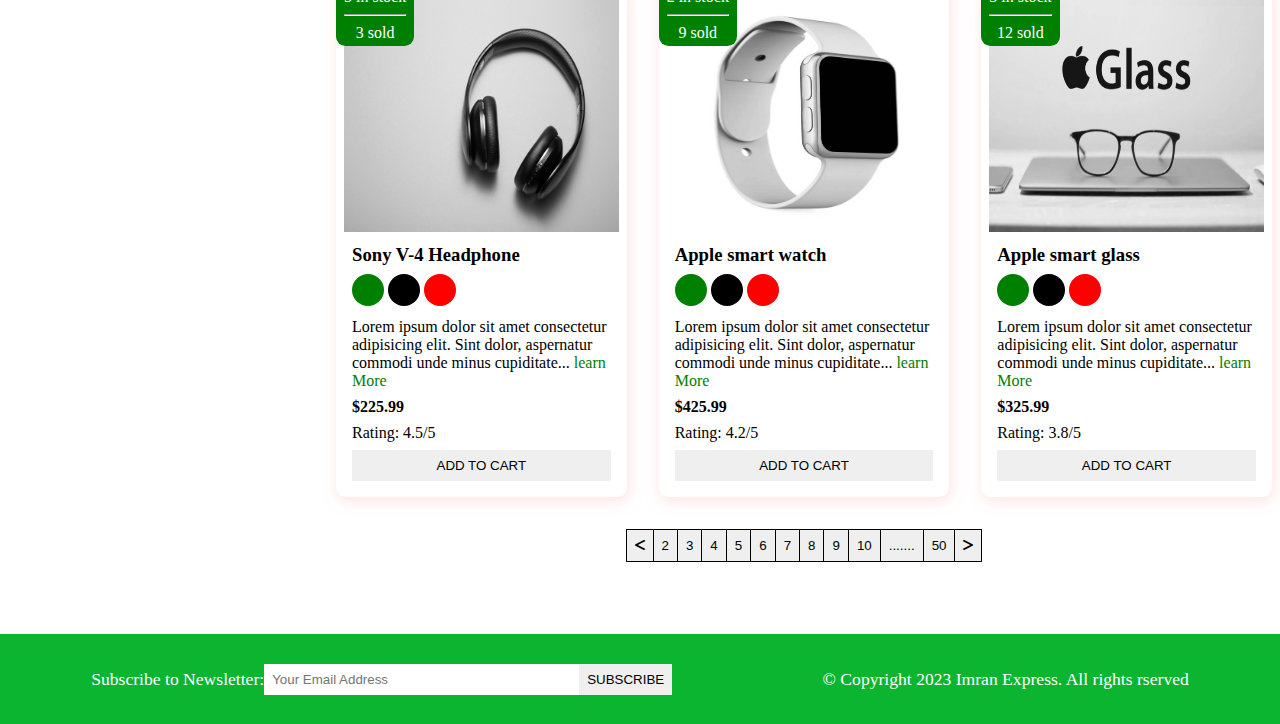
==== commit 8b82e327: "Update index.html" ====
(no text change in the page or its own stylesheets)
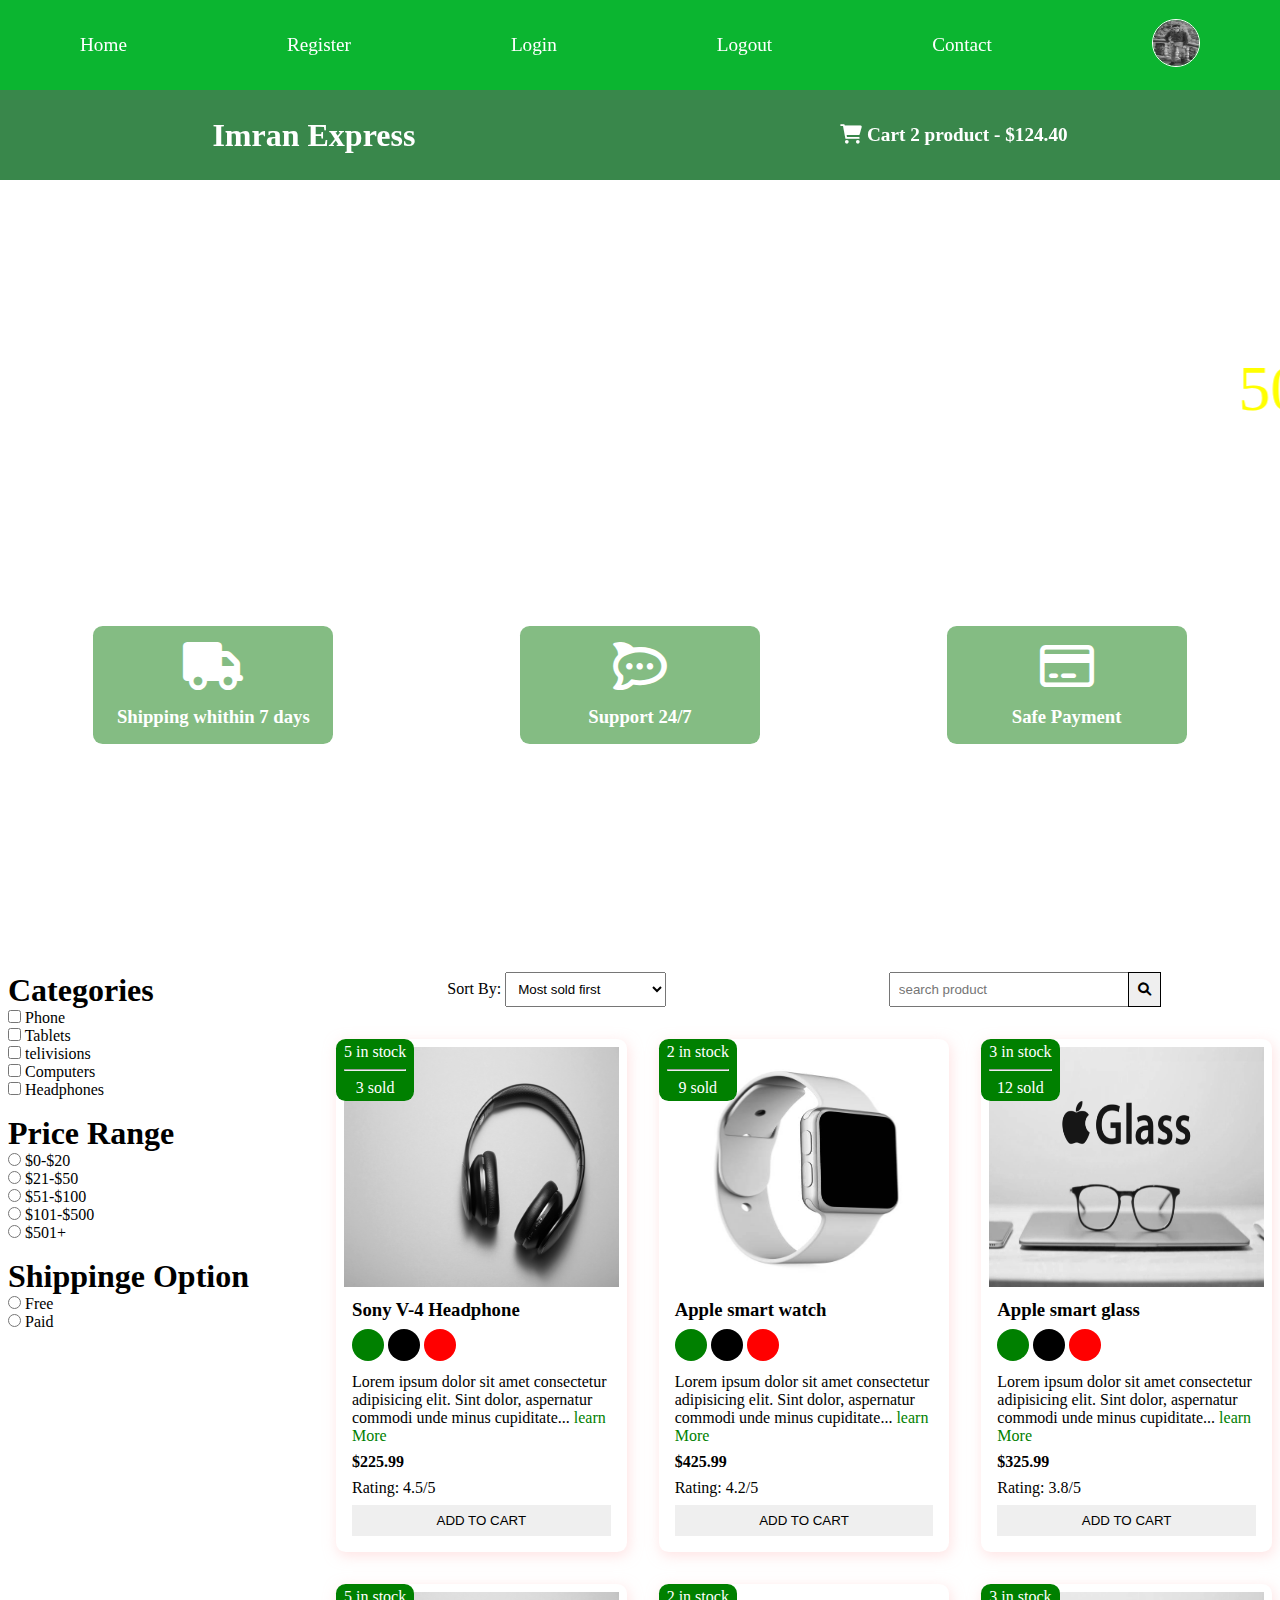
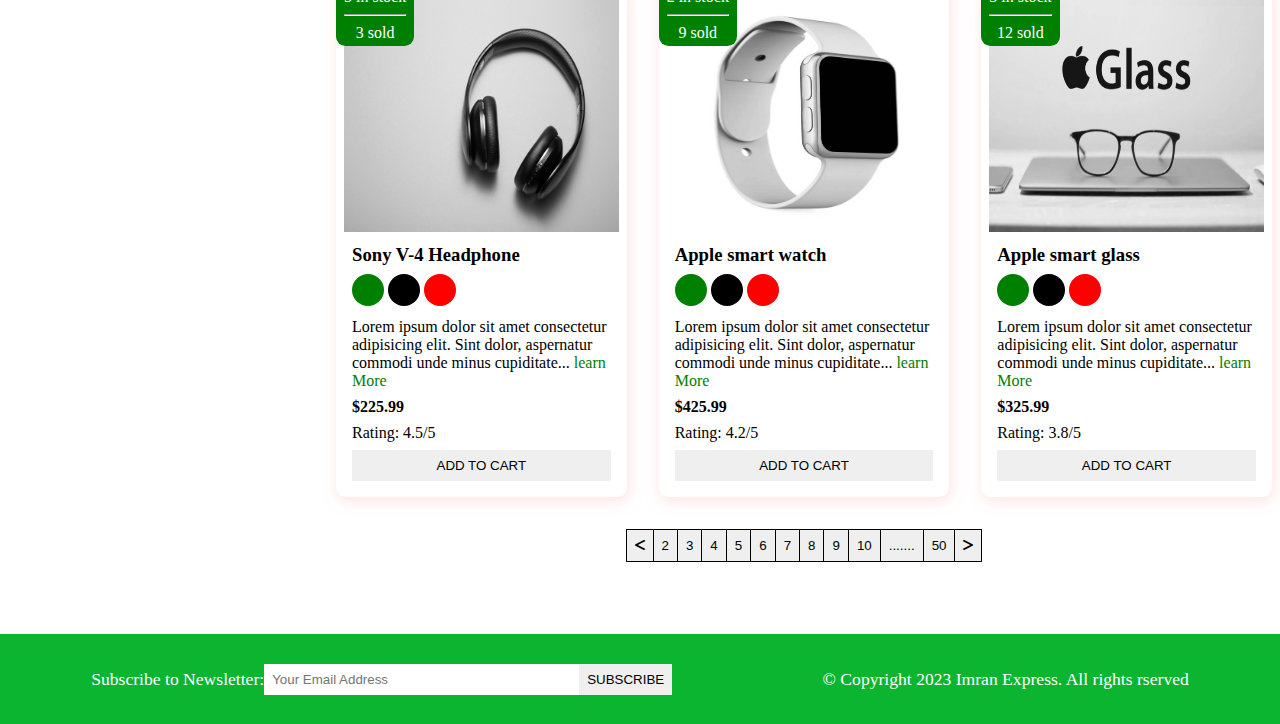
==== commit cb24e4f6: "Update index.html" ====
--- a/index.html
+++ b/index.html
@@ -17,7 +17,7 @@
    <nav id="menu" class="hidden">
      <ul class="nav-upper flex-space-around">
         <li class="nav__list">
-            <a href="indext.html" 
+            <a href="index.html" 
             class="nav__link">Home</a>
         </li>
         <li class="nav__list">
@@ -28,8 +28,8 @@
             <a href="login.html" 
             class="nav__link">Login</a>
         </li>
-        <li class="nav__list">
-            <a href="indext.html" 
+         <li class="nav__list">
+            <a href="index.html" 
             class="nav__link">Logout</a>
         </li>
         <li class="nav__list">
@@ -46,7 +46,7 @@
      </ul>
      <ul class="nav-lower flex-space-around">
         <li class="nav__list">
-          <a href="indext.html" class="nav__brand 
+          <a href="index.html" class="nav__brand 
           nav__link">Imran Express</a>
         </li>
         <li class="nav__list">
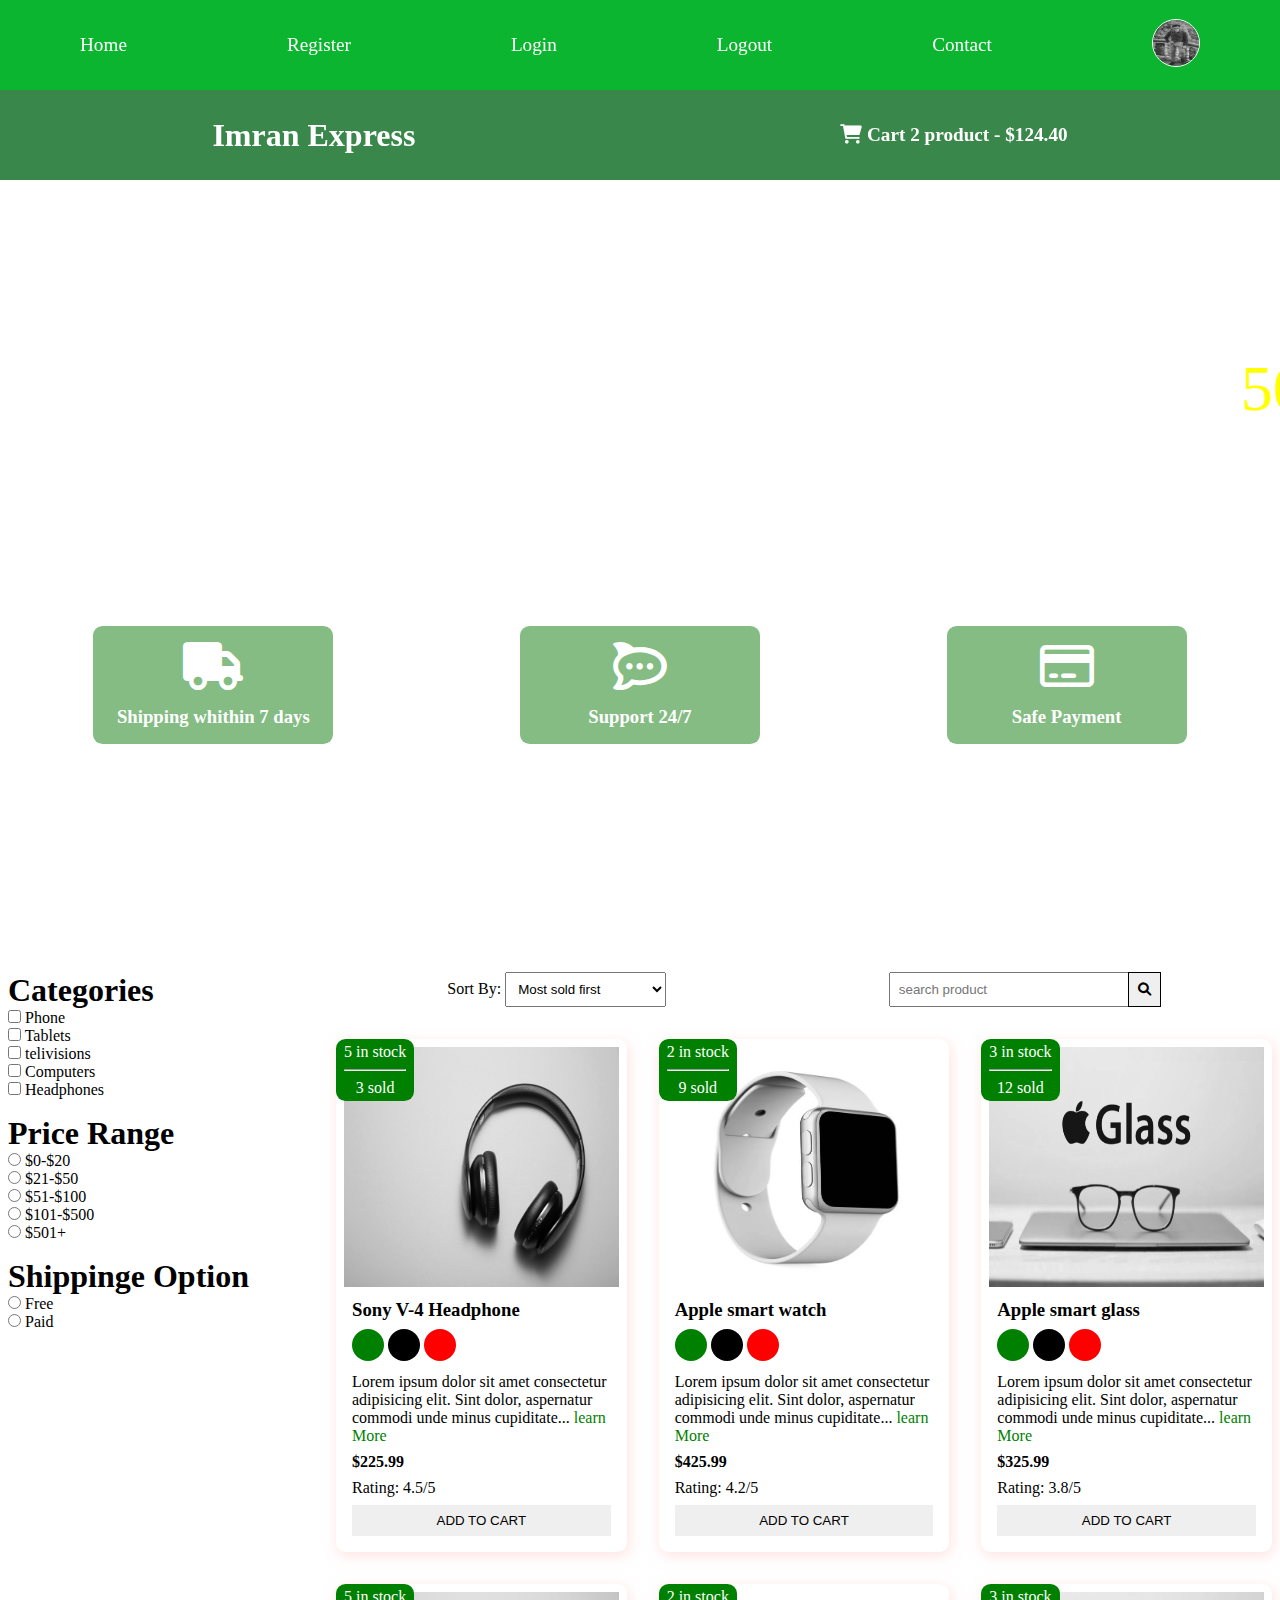
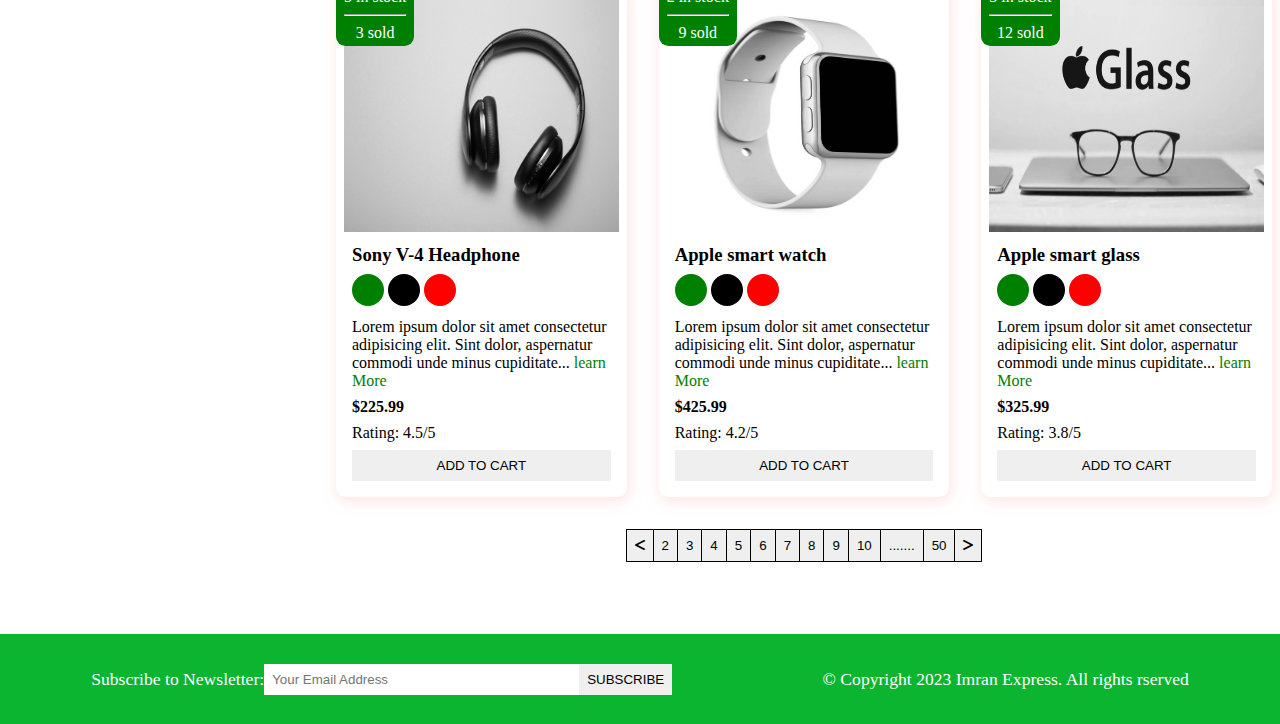
==== commit 70c1b888: "Update index.html" ====
--- a/index.html
+++ b/index.html
@@ -457,7 +457,7 @@
         <p>&copy; Copyright 2023 Imran Express. All rights rserved</p>
     </div>
    </footer>
-   <script src="sripts/index.js"></script>
+   <script src="index.js"></script>
    <!-- footer ends here -->
 </body>
 </html>
